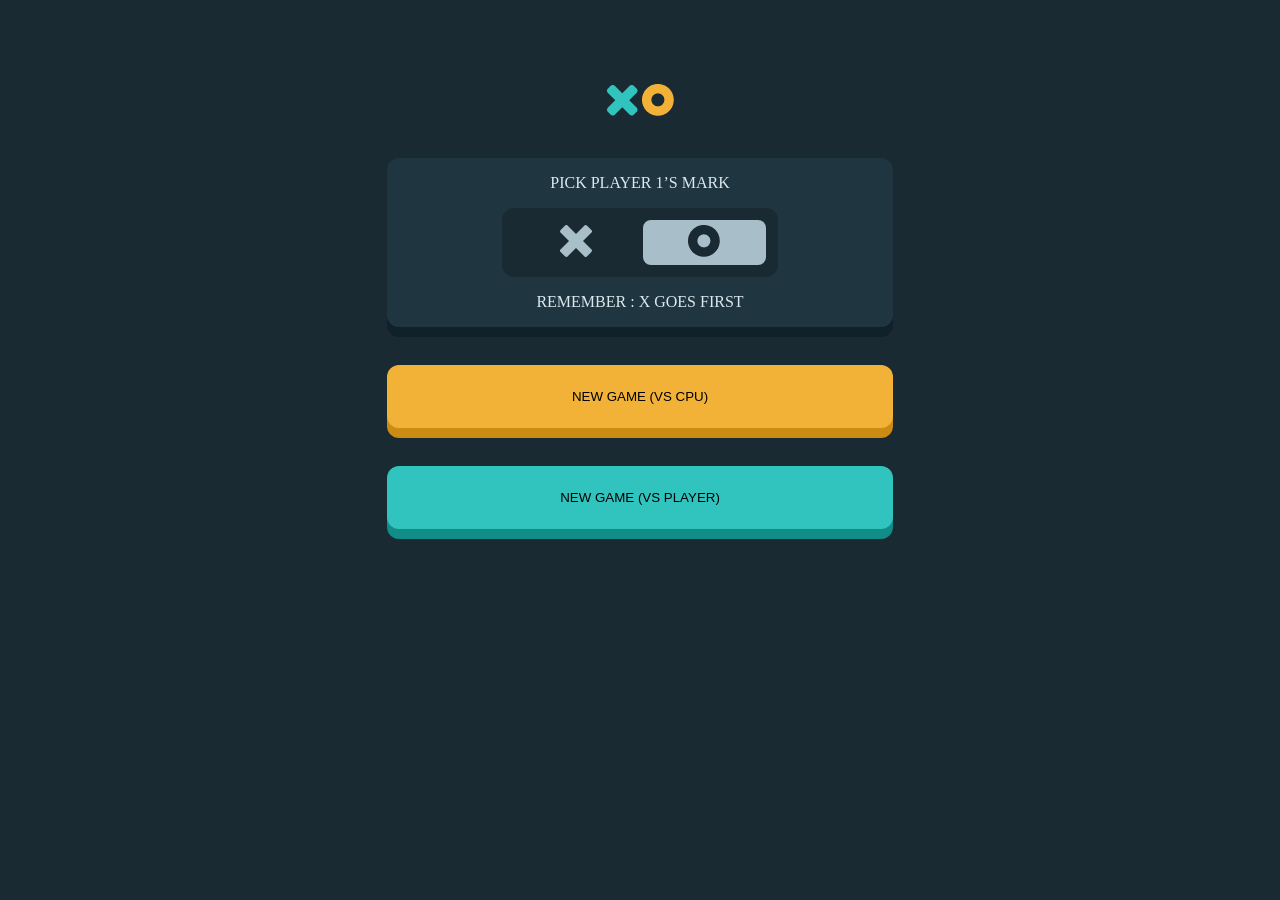
==== HOME/home.html @ 48861283 "f,x" ====
<!doctype html>
<html>
	<head>
		<meta charset="utf-8" />
		<meta http-equiv="X-UA-Compatible" content="IE=edge" />
		<title></title>
		<meta name="description" content="" />
		<meta name="viewport" content="width=device-width, initial-scale=1" />
		<link rel="stylesheet" href="" />
        <link rel="stylesheet" href="/HOME/home.css">
	</head>
	<body class="colb5">
        <div class="space2"></div>
		<div class="cont">
			<div class="box1">
				<img src="/ASSETS/Combined Shape Copy.png" alt="" />
				<img src="/ASSETS/Oval Copy (1).png" alt="" />
			</div>
            <div class="space"></div>
			<div class="box2 colb6">
				<div class="box5">
					<p class="colt8">PICK PLAYER 1’S MARK</p>
				</div>
				<div class="box6 colb5">
					<div class="box8">
						<button class="cnop1">
							<img src="/ASSETS/Combined Shape Copy 2.png" alt="" />
						</button>
					</div>
					<div class="box9">
						<button class="cnop2">
							<img src="/ASSETS/Oval Copy (2).png" alt="" />
						</button>
					</div>
				</div>
				<div class="box7">
					<p class="colt8">REMEMBER : X GOES FIRST</p>
				</div>
			</div>
            <div class="space"></div>
			<div  class="box3">
				<button class="btn2 bbb">NEW GAME (VS CPU)</button>
			</div>
            <div class="space"></div>
			<div  class="box4">
				<button class="btn1 bbb">NEW GAME (VS PLAYER)</button>
			</div>
		</div>
	</body>
</html>
---- HOME/home.css ----
.colb1 {
	background-color: #31c3bd;
}

.colb2 {
	background-color: rgba(101, 233, 228, 1);
}

.colb3 {
	background-color: rgba(242, 177, 55, 1);
}

.colb4 {
	background-color: rgba(255, 200, 96, 1);
}

.colb5 {
	background-color: rgba(26, 42, 51, 1);
}

.colb6 {
	background-color: rgba(31, 54, 65, 1);
}

.colb7 {
	background-color: rgba(168, 191, 201, 1);
}

.colb8 {
	color: rgba(219, 232, 237, 1);
}

.colt1 {
	color: #31c3bd;
}

.colt2 {
	color: rgba(101, 233, 228, 1);
}

.colt3 {
	color: rgba(242, 177, 55, 1);
}

.colt4 {
	color: rgba(255, 200, 96, 1);
}

.colt5 {
	color: rgba(26, 42, 51, 1);
}

.colt6 {
	color: rgba(31, 54, 65, 1);
}

.colt7 {
	color: rgba(168, 191, 201, 1);
}

.colt8 {
	color: rgba(219, 232, 237, 1);
}

.btn1 {
	background-color: rgba(49, 195, 189, 1);
	box-shadow: 0px 10px 0px rgba(17, 140, 135, 1);
	border-radius: 12px;
	border: none;
}

.btn1:active {
	background-color: rgba(101, 233, 228, 1);
	box-shadow: 0px 10px 0px rgba(17, 140, 135, 1);
	border-radius: 12px;
	border: none;
}

.btn2 {
	background-color: rgba(242, 177, 55, 1);
	box-shadow: 0px 10px 0px rgba(204, 139, 19, 1);
	border-radius: 12px;
	border: none;
}

.btn2:active {
	background-color: rgba(255, 200, 96, 1);
	box-shadow: 0px 10px 0px rgba(204, 139, 19, 1);
	border-radius: 12px;
	border: none;
}

.btn3 {
	background-color: rgba(168, 191, 201, 1);
	box-shadow: 0px 10px 0px rgba(107, 137, 151, 1);
	border-radius: 12px;
	border: none;
}

.btn3:active {
	background-color: rgba(219, 232, 237, 1);
	box-shadow: 0px 10px 0px rgba(107, 137, 151, 1);
	border-radius: 12px;
	border: none;
}

.cont {
	display: flex;
	flex-direction: column;
	justify-content: center;
	align-items: center;
}

.box2 {
	display: flex;
	flex-direction: column;
	justify-content: center;
	align-items: center;
	width: 40%;
	border-radius: 12px;
	box-shadow: 0px 10px 0px rgba(16, 33, 42, 1);
}

.box6 {
	display: flex;
	flex-direction: row;
	justify-content: space-between;
	align-items: center;
	border-radius: 12px;
	padding: 12px;
	width: 50%;
}

.box8 {
	width: 49%;
}

.box9 {
	width: 49%;
}

.cnop1 {
	border: none;
	width: 100%;
	border-radius: 12px;
	background-color: rgba(26, 42, 51, 1);
	padding: 5px;
}

.cnop1:active {
	border: none;
	width: 100%;
	border-radius: 12px;
	background-color: rgba(168, 191, 201, 0.05);
	padding: 5px;
}

.cnop2 {
	border: none;
	width: 100%;
	border-radius: 8px;
	background-color: rgba(168, 191, 201, 1);
	padding: 5px;
}

.cnop2:active {
	border: none;
	width: 100%;
	border-radius: 8px;
	background-color: rgba(219, 232, 237, 1);
	padding: 5px;
}

.box3 {
	width: 100%;
	display: flex;
	flex-direction: column;
	justify-content: center;
	align-items: center;
}

.box4 {
	width: 100%;
	display: flex;
	flex-direction: column;
	justify-content: center;
	align-items: center;
}

.bbb {
	width: 40%;
	height: 7vh;
}

.space {
	padding: 1.5%;
}

.space2 {
	padding: 3%;
}
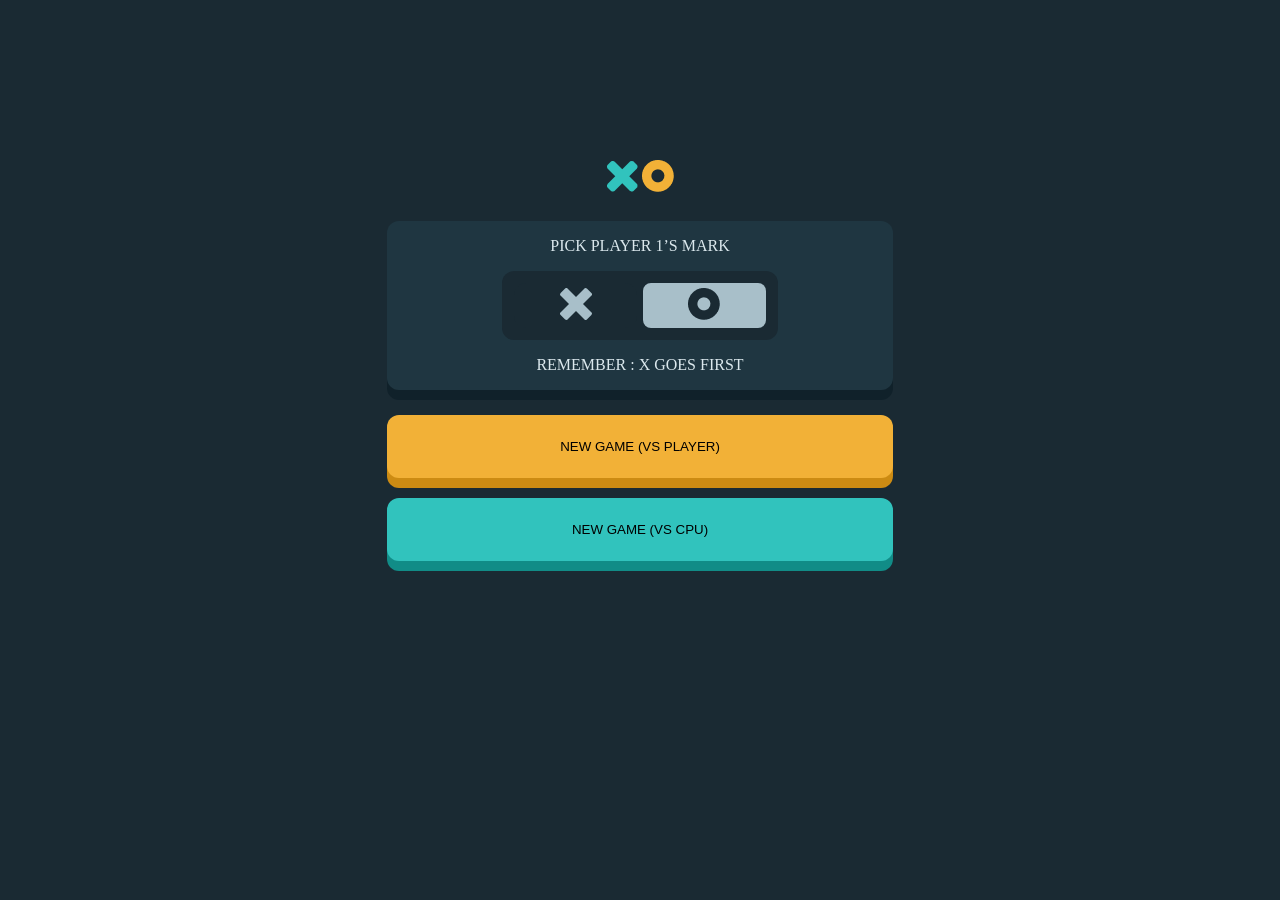
==== commit 1e6af5b6: "hibiykbky" ====
--- a/HOME/home.html
+++ b/HOME/home.html
@@ -7,28 +7,28 @@
 		<meta name="description" content="" />
 		<meta name="viewport" content="width=device-width, initial-scale=1" />
 		<link rel="stylesheet" href="" />
-        <link rel="stylesheet" href="/HOME/home.css">
+		<link rel="stylesheet" href="/HOME/home.css" />
 	</head>
 	<body class="colb5">
-        <div class="space2"></div>
+		<div class="space2"></div>
 		<div class="cont">
 			<div class="box1">
 				<img src="/ASSETS/Combined Shape Copy.png" alt="" />
 				<img src="/ASSETS/Oval Copy (1).png" alt="" />
 			</div>
-            <div class="space"></div>
+			<div class="space"></div>
 			<div class="box2 colb6">
 				<div class="box5">
 					<p class="colt8">PICK PLAYER 1’S MARK</p>
 				</div>
 				<div class="box6 colb5">
 					<div class="box8">
-						<button class="cnop1">
+						<button class="cnop1" id="char1">
 							<img src="/ASSETS/Combined Shape Copy 2.png" alt="" />
 						</button>
 					</div>
 					<div class="box9">
-						<button class="cnop2">
+						<button class="cnop2" id="char2">
 							<img src="/ASSETS/Oval Copy (2).png" alt="" />
 						</button>
 					</div>
@@ -37,14 +37,89 @@
 					<p class="colt8">REMEMBER : X GOES FIRST</p>
 				</div>
 			</div>
-            <div class="space"></div>
-			<div  class="box3">
-				<button class="btn2 bbb">NEW GAME (VS CPU)</button>
-			</div>
-            <div class="space"></div>
-			<div  class="box4">
-				<button class="btn1 bbb">NEW GAME (VS PLAYER)</button>
+			<div class="space"></div>
+			<div class="btnbox">
+				<div id="link1" class="box3">
+					<a id="link11" class="bbb btb" href="/TICTACTOE P2 X/index.html"
+						><button id="link111" class="btn2 bbb btb" id="btn1">
+							NEW GAME (VS PLAYER)
+						</button></a
+					>
+				</div>
+				<div id="link2" class="box3 none">
+					<a id="link22" class="bbb btb none" href="/TICTACTOE P2 O/index0.html"
+						><button id="link222" class="btn2 bbb btb none" id="btn1">
+							NEW GAME (VS PLAYER)
+						</button></a
+					>
+				</div>
+				<div class="space3"></div>
+				<div id="link3" class="box4">
+					<a id="link33" class="bbb btb" href="/TICTACTOE PC X/indexpc.html"
+						><button id="link333" class="btn1 bbb btb" id="btn2">
+							NEW GAME (VS CPU)
+						</button></a
+					>
+				</div>
+				<div id="link4" class="box4 none">
+					<a
+						id="link44"
+						class="bbb none btb"
+						href="/TICTACTOE PC O/indexpc0.html"
+						><button id="link444" class="none btn1 bbb btb" id="btn2">
+							NEW GAME (VS CPU)
+						</button></a
+					>
+				</div>
 			</div>
 		</div>
+		<script>
+			const $char1 = document.querySelector("#char1");
+			const $char2 = document.querySelector("#char2");
+			const $btn1 = document.querySelector("#btn1");
+			const $btn2 = document.querySelector("#btn2");
+			const $link1 = document.querySelector("#link1");
+			const $link2 = document.querySelector("#link2");
+			const $link3 = document.querySelector("#link3");
+			const $link4 = document.querySelector("#link4");
+			const $link11 = document.querySelector("#link11");
+			const $link22 = document.querySelector("#link22");
+			const $link33 = document.querySelector("#link33");
+			const $link44 = document.querySelector("#link44");
+			const $link111 = document.querySelector("#link111");
+			const $link222 = document.querySelector("#link222");
+			const $link333 = document.querySelector("#link333");
+			const $link444 = document.querySelector("#link444");
+
+			$char1.addEventListener("click", () => {
+				$link1.classList.remove("none");
+				$link2.classList.add("none");
+				$link3.classList.remove("none");
+				$link4.classList.add("none");
+				$link11.classList.remove("none");
+				$link22.classList.add("none");
+				$link33.classList.remove("none");
+				$link44.classList.add("none");
+				$link111.classList.remove("none");
+				$link222.classList.add("none");
+				$link333.classList.remove("none");
+				$link444.classList.add("none");
+			});
+
+			$char2.addEventListener("click", () => {
+				$link2.classList.remove("none");
+				$link1.classList.add("none");
+				$link4.classList.remove("none");
+				$link3.classList.add("none");
+				$link22.classList.remove("none");
+				$link11.classList.add("none");
+				$link44.classList.remove("none");
+				$link33.classList.add("none");
+				$link222.classList.remove("none");
+				$link111.classList.add("none");
+				$link444.classList.remove("none");
+				$link333.classList.add("none");
+			});
+		</script>
 	</body>
 </html>
--- a/HOME/home.css
+++ b/HOME/home.css
@@ -1,3 +1,7 @@
+.none {
+	display: none;
+}
+
 .colb1 {
 	background-color: #31c3bd;
 }
@@ -171,6 +175,14 @@
 	padding: 5px;
 }
 
+.btnbox {
+	display: flex;
+	flex-direction: column;
+	justify-content: center;
+	align-items: center;
+	width: 40%;
+}
+
 .box3 {
 	width: 100%;
 	display: flex;
@@ -188,14 +200,114 @@
 }
 
 .bbb {
-	width: 40%;
+	width: 100%;
 	height: 7vh;
 }
 
 .space {
-	padding: 1.5%;
+	padding: 1%;
 }
 
 .space2 {
-	padding: 3%;
-}
+	padding: 6%;
+}
+
+.space3 {
+	padding: 2%;
+}
+
+@media only screen and (max-width: 1023px) {
+	.box2 {
+		display: flex;
+		flex-direction: column;
+		justify-content: center;
+		align-items: center;
+		width: 60%;
+		border-radius: 12px;
+		box-shadow: 0px 10px 0px rgba(16, 33, 42, 1);
+	}
+
+	.btnbox {
+		display: flex;
+		flex-direction: column;
+		justify-content: center;
+		align-items: center;
+		width: 60%;
+	}
+
+	.box3 {
+		width: 100%;
+		display: flex;
+		flex-direction: column;
+		justify-content: center;
+		align-items: center;
+	}
+
+	.box4 {
+		width: 100%;
+		display: flex;
+		flex-direction: column;
+		justify-content: center;
+		align-items: center;
+	}
+
+	.btb {
+		width: 100%;
+	}
+
+	.space {
+		padding: 1.5%;
+	}
+
+	.space2 {
+		padding: 8%;
+	}
+}
+
+@media only screen and (max-width: 768px) {
+	.box2 {
+		display: flex;
+		flex-direction: column;
+		justify-content: center;
+		align-items: center;
+		width: 90%;
+		border-radius: 12px;
+		box-shadow: 0px 10px 0px rgba(16, 33, 42, 1);
+	}
+
+	.btnbox {
+		display: flex;
+		flex-direction: column;
+		justify-content: center;
+		align-items: center;
+		width: 90%;
+	}
+
+	.box3 {
+		width: 100%;
+		display: flex;
+		flex-direction: column;
+		justify-content: center;
+		align-items: center;
+	}
+
+	.box4 {
+		width: 100%;
+		display: flex;
+		flex-direction: column;
+		justify-content: center;
+		align-items: center;
+	}
+
+	.btb {
+		width: 100%;
+	}
+
+	.space {
+		padding: 1.5%;
+	}
+
+	.space2 {
+		padding: 8%;
+	}
+}
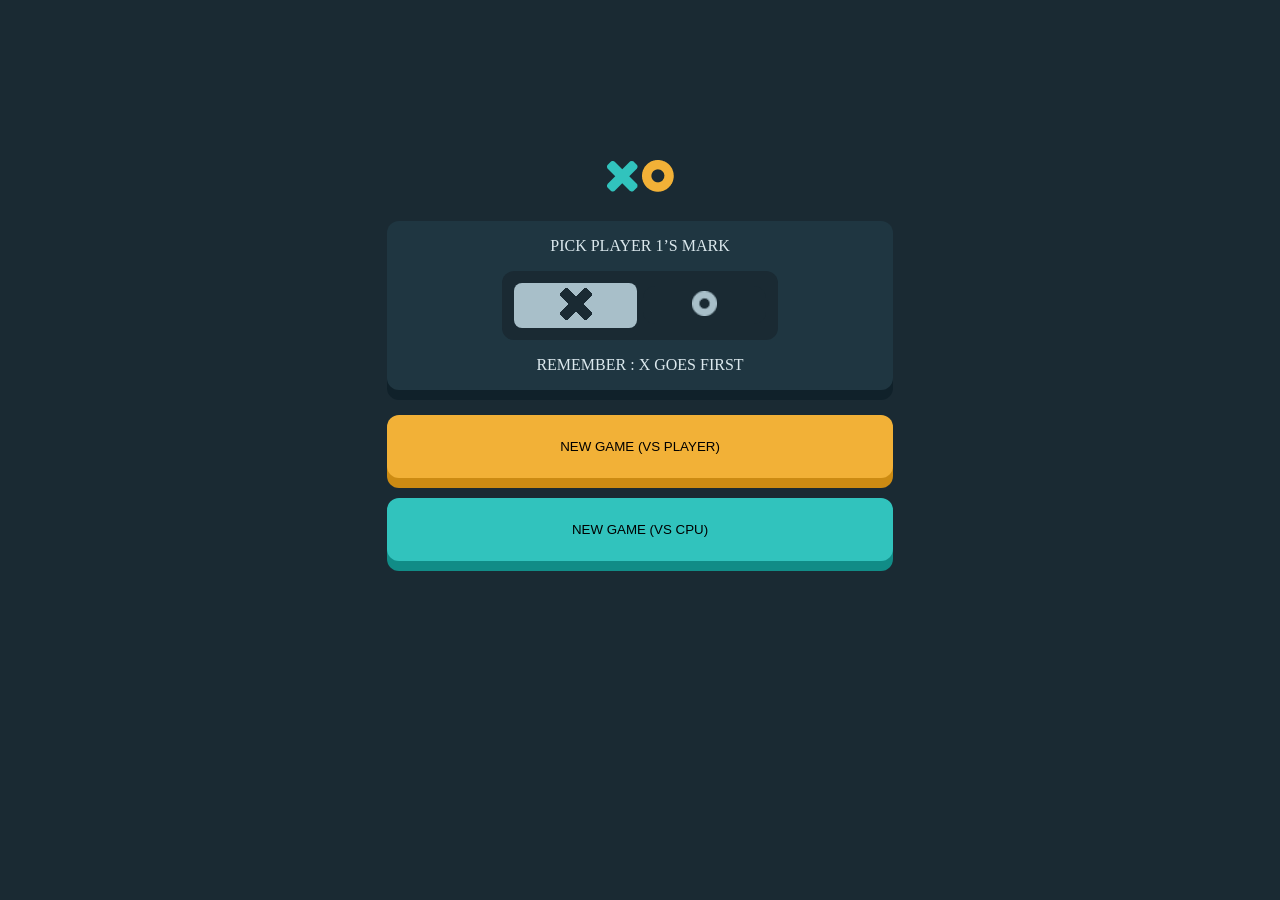
==== commit 57f0d840: "ygikbgli" ====
--- a/HOME/home.html
+++ b/HOME/home.html
@@ -23,13 +23,43 @@
 				</div>
 				<div class="box6 colb5">
 					<div class="box8">
-						<button class="cnop1" id="char1">
-							<img src="/ASSETS/Combined Shape Copy 2.png" alt="" />
+						<button class="cnop2" id="char1">
+							<div id="xc" class="">
+								<img
+									id="iks"
+									class="iks"
+									src="/ASSETS2/output-onlinepngtools.png"
+									alt=""
+								/>
+							</div>
+							<div id="xb" class="none">
+								<img
+									id="iks"
+									class="iks"
+									src="/ASSETS/Combined Shape Copy 2.png"
+									alt=""
+								/>
+							</div>
 						</button>
 					</div>
 					<div class="box9">
-						<button class="cnop2" id="char2">
-							<img src="/ASSETS/Oval Copy (2).png" alt="" />
+						<button class="cnop1" id="char2">
+							<div id="kb" class="">
+								<img
+									id="oval"
+									class="oval oval2"
+									src="/ASSETS2/Oval Copy (4).png"
+									alt=""
+								/>
+							</div>
+							<div id="kc" class="none">
+								<img
+									id="oval"
+									class="oval oval2"
+									src="/ASSETS/Oval Copy (2).png"
+									alt=""
+								/>
+							</div>
 						</button>
 					</div>
 				</div>
@@ -90,6 +120,10 @@
 			const $link222 = document.querySelector("#link222");
 			const $link333 = document.querySelector("#link333");
 			const $link444 = document.querySelector("#link444");
+			const $kc = document.querySelector("#kc");
+			const $kb = document.querySelector("#kb");
+			const $xc = document.querySelector("#xc");
+			const $xb = document.querySelector("#xb");
 
 			$char1.addEventListener("click", () => {
 				$link1.classList.remove("none");
@@ -104,6 +138,16 @@
 				$link222.classList.add("none");
 				$link333.classList.remove("none");
 				$link444.classList.add("none");
+
+				$char2.classList.remove("cnop2");
+				$char2.classList.add("cnop1");
+				$char1.classList.remove("cnop1");
+				$char1.classList.add("cnop2");
+
+				$kb.classList.remove("none");
+				$kc.classList.add("none");
+				$xb.classList.add("none");
+				$xc.classList.remove("none");
 			});
 
 			$char2.addEventListener("click", () => {
@@ -119,6 +163,16 @@
 				$link111.classList.add("none");
 				$link444.classList.remove("none");
 				$link333.classList.add("none");
+
+				$char1.classList.remove("cnop2");
+				$char1.classList.add("cnop1");
+				$char2.classList.remove("cnop1");
+				$char2.classList.add("cnop2");
+
+				$kb.classList.add("none");
+				$kc.classList.remove("none");
+				$xb.classList.remove("none");
+				$xc.classList.add("none");
 			});
 		</script>
 	</body>
--- a/HOME/home.css
+++ b/HOME/home.css
@@ -115,6 +115,11 @@
 	align-items: center;
 }
 
+.oval2 {
+	width: 22%;
+	height: auto;
+}
+
 .box2 {
 	display: flex;
 	flex-direction: column;
